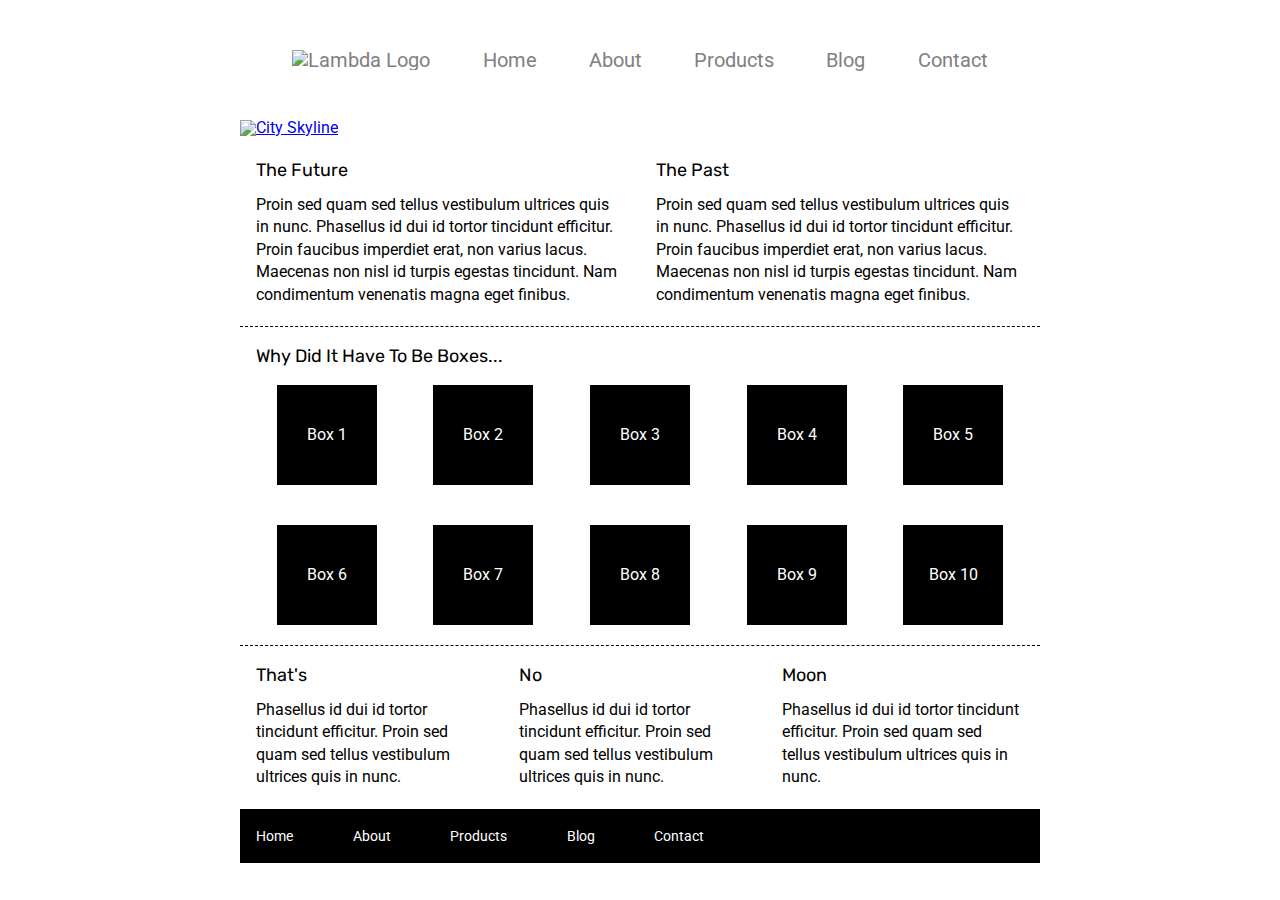
==== index.html @ 0afdd049 "added header" ====
<!doctype html>

<html lang="en">
<head>
  <meta charset="utf-8">

  <title>Sprint Challenge - Home</title>

  <link href="https://fonts.googleapis.com/css?family=Roboto|Rubik" rel="stylesheet">
  <link rel="stylesheet" href="css/index.css">

</head>

<header>
<div class="container1">
    <section>
      <nav>
        
          <a href="index.html"> <img class="logo" src="img\lambda-black.png" alt="Lambda Logo"> </a>
          <a href="#">Home</a>
          <a href="about.html">About</a>
          <a href="#">Products</a>
          <a href="#">Blog</a>
          <a href="#">Contact</a>
          
        
    
        
      </nav>
    </section>
    </div>
</header>
<div class= img1>   
<a href="#"> <img class="logo1" src="img\jumbo-about.png" alt="City Skyline"> </a>
</div>
<body>
    <div class="container">
   
        <section class="top-content">
            <div class="text-container">
                <h2>The Future</h2>
                <p>Proin sed quam sed tellus vestibulum ultrices quis in nunc. Phasellus id dui id tortor tincidunt efficitur. Proin faucibus imperdiet erat, non varius lacus. Maecenas non nisl id turpis egestas tincidunt. Nam condimentum venenatis magna eget finibus.</p>
            </div>
            <div class="text-container">
                <h2>The Past</h2>
                <p>Proin sed quam sed tellus vestibulum ultrices quis in nunc. Phasellus id dui id tortor tincidunt efficitur. Proin faucibus imperdiet erat, non varius lacus. Maecenas non nisl id turpis egestas tincidunt. Nam condimentum venenatis magna eget finibus.</p>
            </div>
        </section>
        
        <section class="middle-content">
        
            <h2>Why Did It Have To Be Boxes...</h2>
            
            <div class="boxes">
                <div class="box">Box 1</div>
                <div class="box">Box 2</div>
                <div class="box">Box 3</div>
                <div class="box">Box 4</div>
                <div class="box">Box 5</div>
                <div class="box">Box 6</div>
                <div class="box">Box 7</div>
                <div class="box">Box 8</div>
                <div class="box">Box 9</div>
                <div class="box">Box 10</div>
            </div>
        
        </section>

        <section class="bottom-content">

            <div class="text-container">
                <h2>That's</h2>
                <p>Phasellus id dui id tortor tincidunt efficitur. Proin sed quam sed tellus vestibulum ultrices quis in nunc.</p>
            </div>
            <div class="text-container">
                <h2>No</h2>
                <p>Phasellus id dui id tortor tincidunt efficitur. Proin sed quam sed tellus vestibulum ultrices quis in nunc.</p>
            </div>
            <div class="text-container">
                <h2>Moon</h2>
                <p>Phasellus id dui id tortor tincidunt efficitur. Proin sed quam sed tellus vestibulum ultrices quis in nunc.</p>
            </div>

        </section>
        
        <footer>
            <nav>
                <a href="#">Home</a>
                <a href="#">About</a>
                <a href="#">Products</a>
                <a href="#">Blog</a>
                <a href="#">Contact</a>
            </nav>
        </footer>
    </div><!-- container -->        
</body>
</html>
---- css/index.css ----
/* http://meyerweb.com/eric/tools/css/reset/ 
   v2.0 | 20110126
   License: none (public domain)
*/

html, body, div, span, applet, object, iframe,
h1, h2, h3, h4, h5, h6, p, blockquote, pre,
a, abbr, acronym, address, big, cite, code,
del, dfn, em, img, ins, kbd, q, s, samp,
small, strike, strong, sub, sup, tt, var,
b, u, i, center,
dl, dt, dd, ol, ul, li,
fieldset, form, label, legend,
table, caption, tbody, tfoot, thead, tr, th, td,
article, aside, canvas, details, embed, 
figure, figcaption, footer, header, hgroup, 
menu, nav, output, ruby, section, summary,
time, mark, audio, video {
	margin: 0;
	padding: 0;
	border: 0;
	font-size: 100%;
	font: inherit;
	vertical-align: baseline;
}
/* HTML5 display-role reset for older browsers */
article, aside, details, figcaption, figure, 
footer, header, hgroup, menu, nav, section {
	display: block;
}
body {
	line-height: 1;
}
ol, ul {
	list-style: none;
}
blockquote, q {
	quotes: none;
}
blockquote:before, blockquote:after,
q:before, q:after {
	content: '';
	content: none;
}
table {
	border-collapse: collapse;
	border-spacing: 0;
}

* {
    box-sizing: border-box;
}

html, body {
    height: 100%;
    font-family: 'Roboto', sans-serif;
}

h1, h2, h3, h4, h5 {
    font-size: 18px;
    margin-bottom: 15px;
    font-family: 'Rubik', sans-serif;
}

p {
    line-height: 1.4;
}

div {
    width: 800px;
    margin: auto;
}
.container1 nav {
    display: flex;
    flex-direction: row;
    justify-content: space-evenly;
    color: grey;
    padding-top: 50px;
    padding-bottom: 50px;
    font-size: 20px;

}

.container1 a {
	text-decoration: none;
    color: grey;
    
}

.img1 {
   width: 800px;
   margin-bottom: 25px;
   align-items: center;
}

.top-content {
    display: flex;
    flex-wrap: wrap;
    justify-content: space-evenly;
    margin-bottom: 20px;
    border-bottom: 1px dashed black;
}

.top-content .text-container {
    width: 48%;
    padding: 0 1%;
    padding-bottom: 20px;  
}

.middle-content {
    margin-bottom: 20px;
    border-bottom: 1px dashed black;
}

.middle-content h2 {
    padding: 0 2%;
    margin-bottom: 0;
}

.middle-content .boxes {
    display: flex;
    flex-wrap: wrap;
    justify-content: space-evenly;
}

.middle-content .boxes .box {
    width: 12.5%;
    height: 100px;
    background: black;
    margin: 20px 2.5%;
    color: white;
    display: flex;
    align-items: center;
    justify-content: center;
}

.bottom-content {
    display: flex;
    margin: 0 2% 20px;
    justify-content: space-around;
}

.bottom-content .text-container {
    padding-right: 4%;
}

.bottom-content .text-container:last-child {
    padding-right: 0;
}

footer {
    width: 100%;
    background: black;
}

footer nav {
    width: 60%;
    display: flex;
    justify-content: space-between;
    align-items: center;
    padding: 20px 2%;
    font-size: 14px;
}

footer nav a {
    color: white;
    text-decoration: none;
}

/* box coloring */
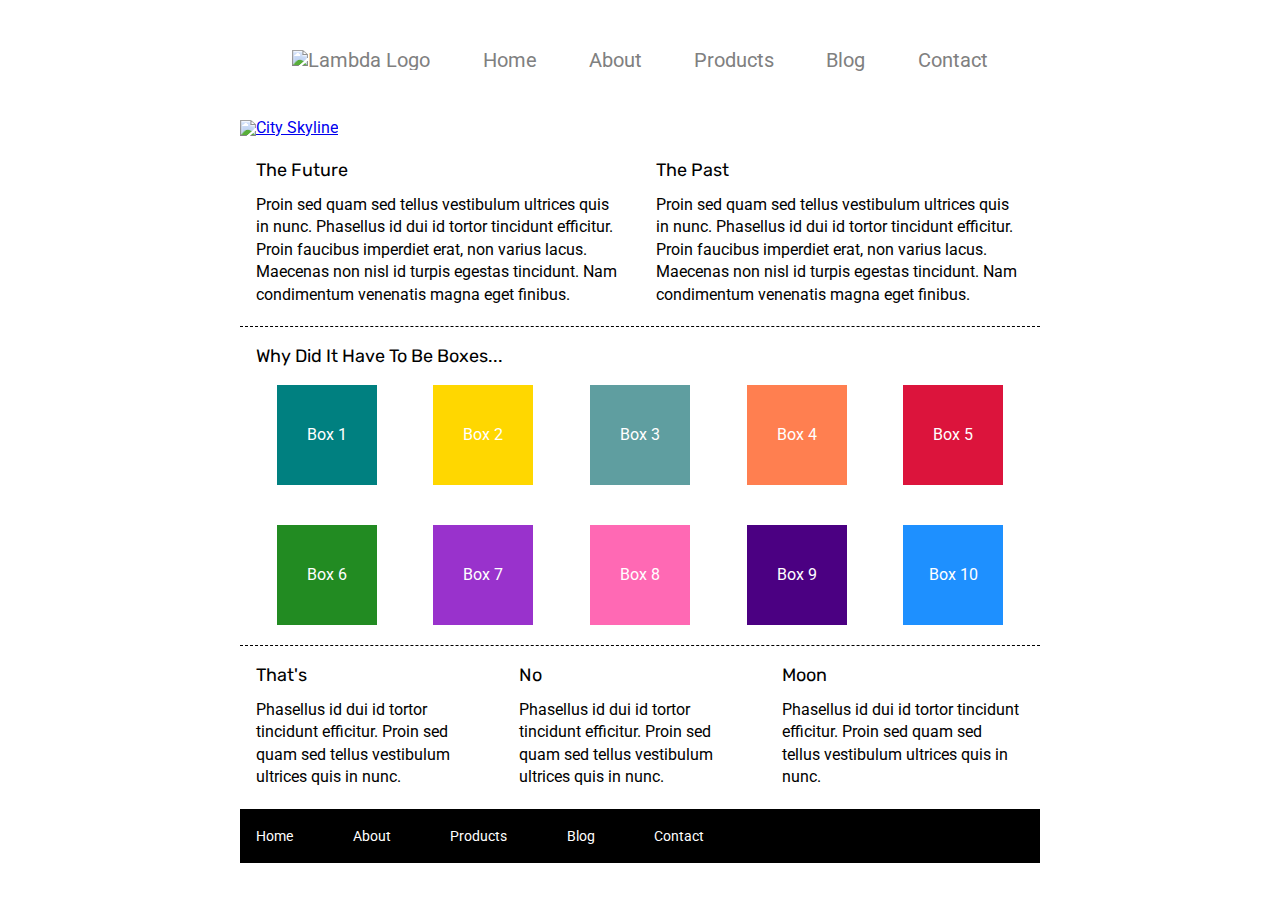
==== commit ccc291eb: "colored boxes" ====
--- a/index.html
+++ b/index.html
@@ -16,8 +16,8 @@
     <section>
       <nav>
         
-          <a href="index.html"> <img class="logo" src="img\lambda-black.png" alt="Lambda Logo"> </a>
-          <a href="#">Home</a>
+          <a href="#"> <img class="logo" src="img\lambda-black.png" alt="Lambda Logo"> </a>
+          <a href="index.html">Home</a>
           <a href="about.html">About</a>
           <a href="#">Products</a>
           <a href="#">Blog</a>
@@ -52,16 +52,16 @@
             <h2>Why Did It Have To Be Boxes...</h2>
             
             <div class="boxes">
-                <div class="box">Box 1</div>
-                <div class="box">Box 2</div>
-                <div class="box">Box 3</div>
-                <div class="box">Box 4</div>
-                <div class="box">Box 5</div>
-                <div class="box">Box 6</div>
-                <div class="box">Box 7</div>
-                <div class="box">Box 8</div>
-                <div class="box">Box 9</div>
-                <div class="box">Box 10</div>
+                <div id="first" class="box">Box 1</div>
+                <div id="second" class="box">Box 2</div>
+                <div id="third" class="box">Box 3</div>
+                <div id="fourth" class="box">Box 4</div>
+                <div id="fifth" class="box">Box 5</div>
+                <div id="sixth" class="box">Box 6</div>
+                <div id="seventh" class="box">Box 7</div>
+                <div id="eighth" class="box">Box 8</div>
+                <div id="nineth" class="box">Box 9</div>
+                <div id="tenth" class="box">Box 10</div>
             </div>
         
         </section>
--- a/css/index.css
+++ b/css/index.css
@@ -167,4 +167,52 @@
     text-decoration: none;
 }
 
-/* box coloring */+/* box coloring */
+.box#first {
+    background: teal;
+}
+
+.box#second {
+    
+    background: gold;
+}
+
+.box#third {
+    
+    background: cadetblue;
+}
+
+.box#fourth {
+    
+    background: coral;
+}
+
+.box#fifth {
+    
+    background: crimson;
+}
+
+.box#sixth {
+    
+    background: forestgreen;
+}
+
+.box#seventh {
+    
+    background: darkorchid;
+}
+
+.box#eighth {
+    
+    background: hotpink;
+}
+
+.box#nineth {
+    
+    background: indigo;
+}
+
+.box#tenth {
+    
+    background: dodgerblue;
+}
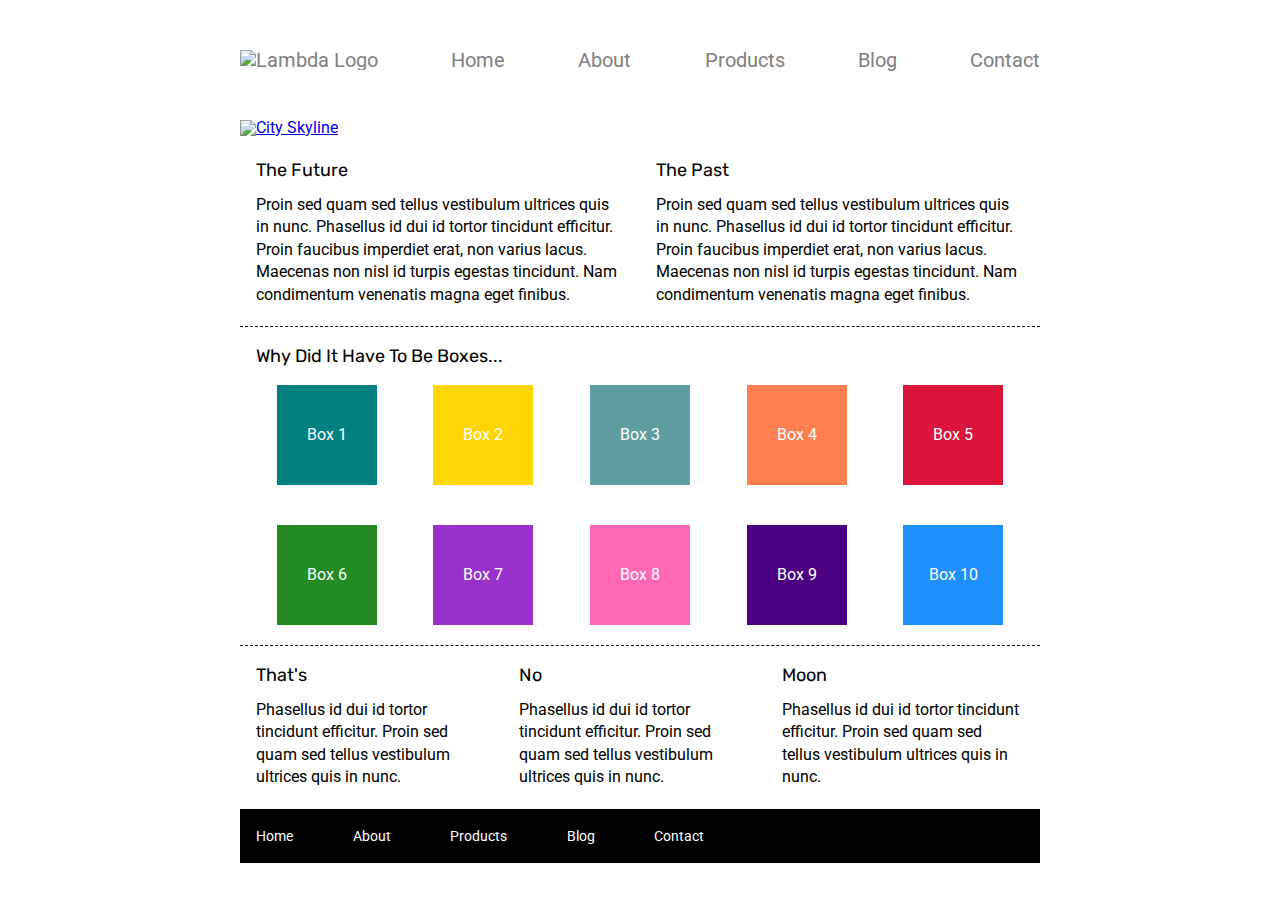
==== commit a96a26da: "added animations for stretch, last tweaks, I am done now." ====
--- a/index.html
+++ b/index.html
@@ -10,29 +10,24 @@
   <link rel="stylesheet" href="css/index.css">
 
 </head>
-
 <header>
-<div class="container1">
-    <section>
-      <nav>
-        
-          <a href="#"> <img class="logo" src="img\lambda-black.png" alt="Lambda Logo"> </a>
-          <a href="index.html">Home</a>
-          <a href="about.html">About</a>
-          <a href="#">Products</a>
-          <a href="#">Blog</a>
-          <a href="#">Contact</a>
-          
-        
-    
-        
-      </nav>
-    </section>
+    <div class="container1">
+        <section>
+          <nav>
+              <a href="#"> <img class="logo" src="img\lambda-black.png" alt="Lambda Logo"> </a>
+              <a class="nav1" href="index.html">Home</a>
+              <a class="nav1" href="about.html">About</a>
+              <a class="nav1" href="#">Products</a>
+              <a class="nav1" href="#">Blog</a>
+              <a class="nav1" href="#">Contact</a>
+          </nav>
+        </section>
     </div>
 </header>
 <div class= img1>   
-<a href="#"> <img class="logo1" src="img\jumbo-about.png" alt="City Skyline"> </a>
+<a href="#"> <img class="logo1" src="img\jumbo.jpg" alt="City Skyline"> </a>
 </div>
+
 <body>
     <div class="container">
    
--- a/css/index.css
+++ b/css/index.css
@@ -70,21 +70,41 @@
     width: 800px;
     margin: auto;
 }
+
+/* CSS Animation */
+
+.nav1 {
+    transition-duration: .3s;
+}
+
+.nav1:hover
+{
+        -webkit-transform: scale(1.3);
+        -ms-transform: scale(1.3);
+        transform: scale(1.3);
+}
+
+
+
+/* CSS animation end */
+
+
 .container1 nav {
+    width: 800px;
     display: flex;
     flex-direction: row;
-    justify-content: space-evenly;
+    justify-content: space-between;
     color: grey;
     padding-top: 50px;
     padding-bottom: 50px;
     font-size: 20px;
-
+    transition-duration: .3s;
 }
 
 .container1 a {
 	text-decoration: none;
     color: grey;
-    
+    align-self: end;
 }
 
 .img1 {
@@ -216,3 +236,76 @@
     
     background: dodgerblue;
 }
+
+.about {
+    border-bottom: dotted black 2px;
+    padding-bottom: 30px;
+}
+.parent-container {
+    display: flex;
+    flex-wrap: wrap;
+    border-bottom: dotted black 2px;
+    justify-content: space-evenly;
+    
+}
+
+.item {
+    padding-top: 50px;
+    padding-bottom: 50px;
+    width: 50%;
+    border-bottom: dotted black 2px;
+    padding-left: 15px;
+    
+}
+
+.item img {
+    padding-bottom: 15px;
+}
+
+
+
+.button {
+    background: white;
+    border: solid black 2px;
+    border-radius: 15px;
+    width: 150px;
+    height: 60px;;
+    margin-top: 30px;
+    transition: all .5s;
+    cursor: pointer;
+    padding: 20px;
+    transition: all 0.4s ease 0s;
+    
+}
+
+.button:hover {
+    background: #434343;
+    color: #fff;
+    letter-spacing: 1px;
+    box-shadow: 5px 40px -10px rgba(0,0,0,0.57);
+    transition: all 0.4s ease 0s;
+    border: solid black 3px;
+}
+
+.button button {
+    cursor: pointer;
+    transition: 0.5s;
+    cursor: pointer;
+  }
+  
+  .button button:after {
+    content: ">>";
+    transition: 0.5s;
+  }
+  
+  .button:hover {
+    padding-right: 25px;
+  }
+  
+
+.work-together {
+    padding-top: 30px;
+    padding-bottom: 30px;
+}
+
+
